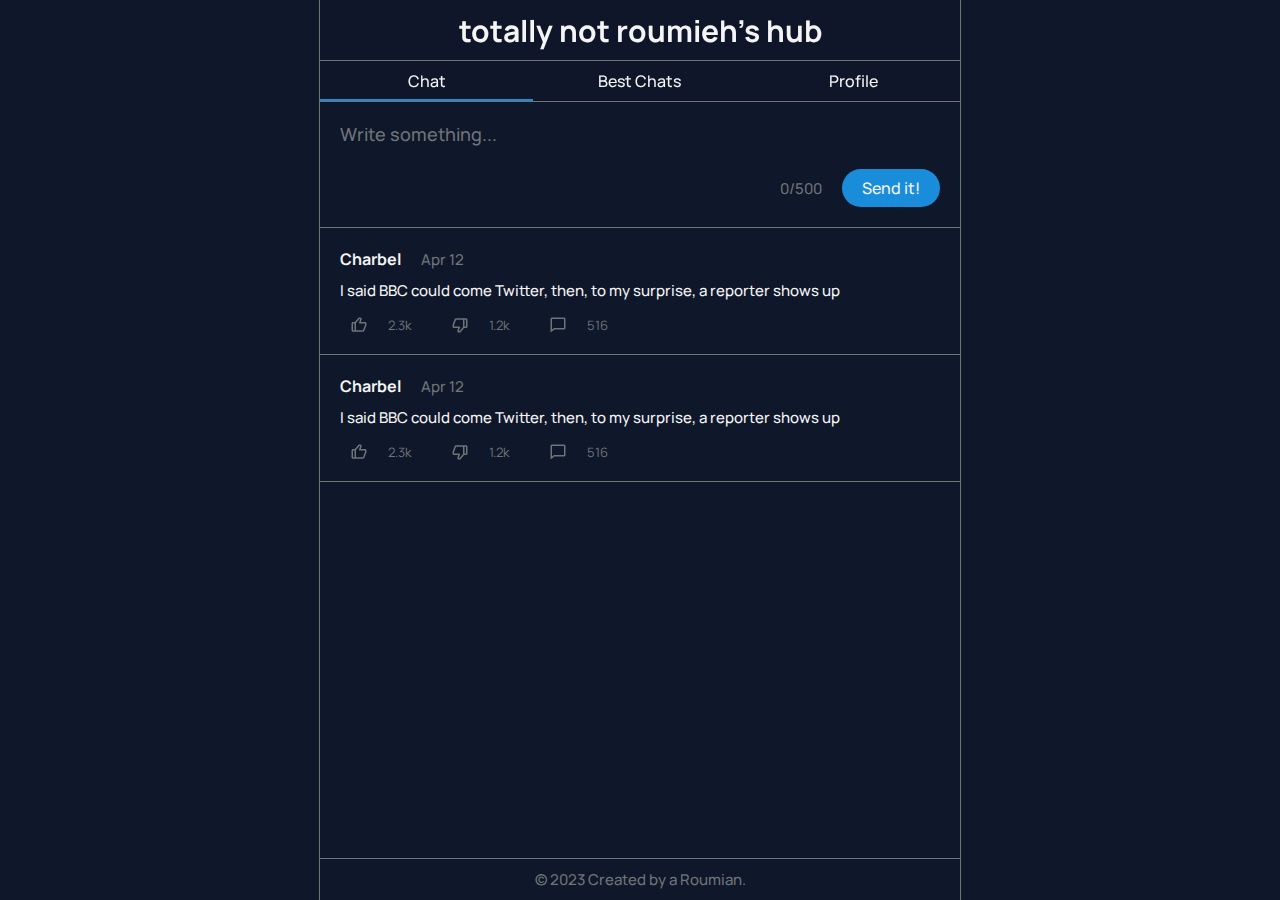
==== index.html @ 15b82f52 "Signle html design" ====
<!DOCTYPE html>
<html lang="en">
	<head>
		<meta charset="UTF-8" />
		<meta http-equiv="X-UA-Compatible" content="IE=edge" />
		<meta name="viewport" content="width=device-width, initial-scale=1.0" />

		<link rel="preconnect" href="https://fonts.googleapis.com" />
		<link rel="preconnect" href="https://fonts.gstatic.com" crossorigin />
		<link href="https://fonts.googleapis.com/css2?family=Manrope:wght@200;300;400;500;600;700;800&display=swap" rel="stylesheet" />

		<link rel="stylesheet" href="basic.css" />
		<link rel="stylesheet" href="loadingStyle.css" />

		<script>
			window.location.replace("root.html");
		</script>

		<title>totally not roumieh's hub</title>
	</head>
	<body>
		<div class="loading-container">
			<h1 class="loading-title">totally not roumieh's hub</h1>
			<div class="loading-loader"></div>
		</div>
	</body>
</html>
---- basic.css ----
:root {
	--background-color: #0f172a;
	--text-color: whitesmoke;
	--accent-color: #1a8dda;
	--accent-dark-color: #1977cf;
	--accent-darker-color: #0e3166;
	--gray-color: #6f7479;
	--gray-2-color: #3e4144;
	--red-color: #ff0000;
	--display-font: "Manrope", "Segoe UI", Tahoma, Geneva, Verdana, sans-serif;
	--body-font: "Manrope", "Segoe UI", Tahoma, Geneva, Verdana, sans-serif;
}
---- loadingStyle.css ----
body {
	width: 100vw;
	height: 100vh;
	background-color: var(--background-color);
	color: var(--text-color);
	font-family: var(--display-font);
	position: relative;
	padding: 0;
	margin: 0;
}

.loading-container {
	display: flex;
	flex-direction: column;
	justify-content: center;
	align-items: center;
	width: 100%;
	height: 100%;
	padding: 0;
	margin: 0;
}

.loading-title {
	padding: 20px 0;
	margin: 0;
}

.loading-loader {
	border: 4px solid var(--accent-darker-color);
	border-top: 4px solid var(--accent-color);
	border-radius: 50%;
	width: 18px;
	height: 18px;
	animation: spin 0.7s linear infinite;
}

@keyframes spin {
	0% {
		transform: rotate(0deg);
	}
	100% {
		transform: rotate(360deg);
	}
}
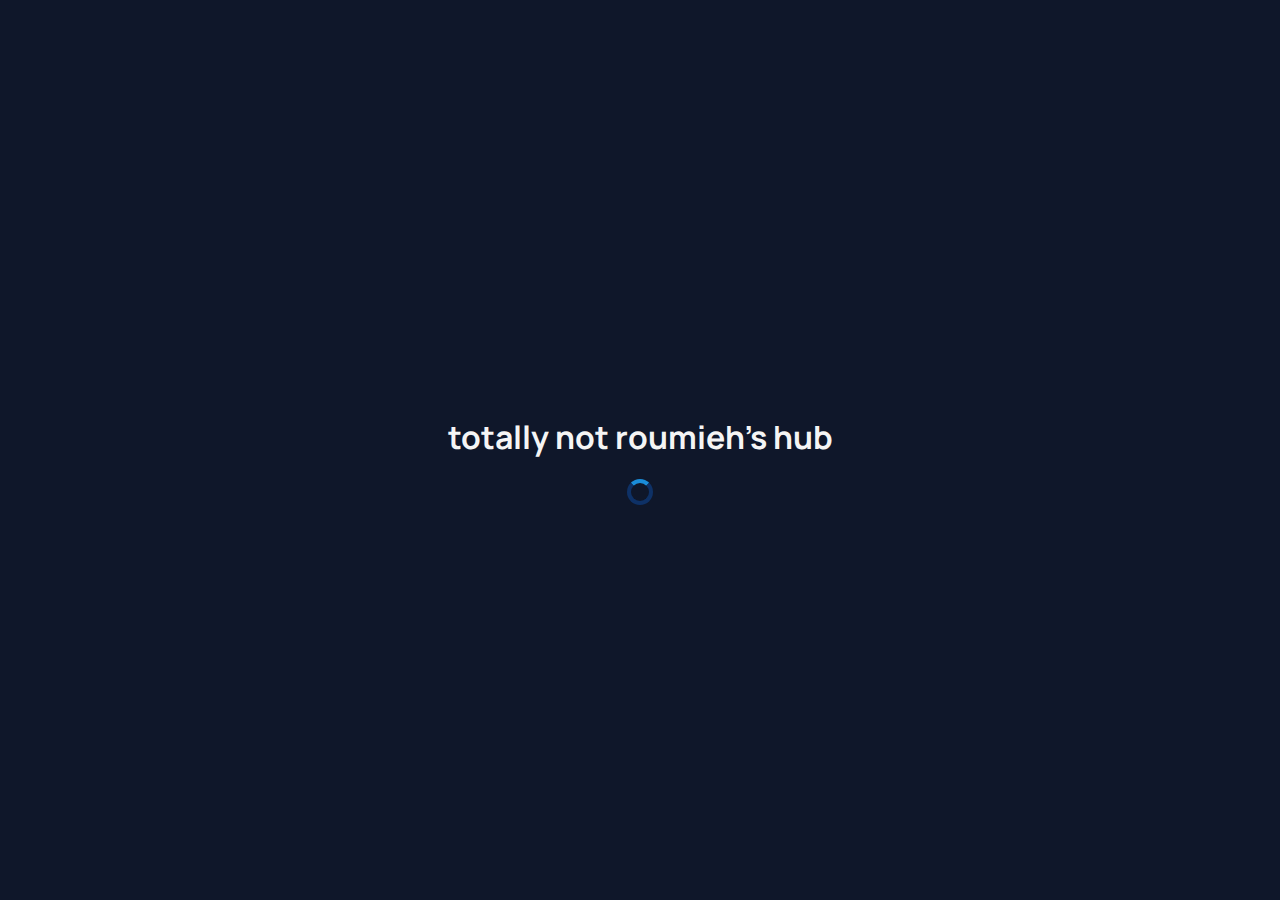
==== commit 5e95feb9: "bug fix" ====
--- a/index.html
+++ b/index.html
@@ -13,7 +13,9 @@
 		<link rel="stylesheet" href="loadingStyle.css" />
 
 		<script>
-			window.location.replace("root.html");
+			setTimeout(() => {
+				window.location.replace("root.html");
+			}, 2000);
 		</script>
 
 		<title>totally not roumieh's hub</title>
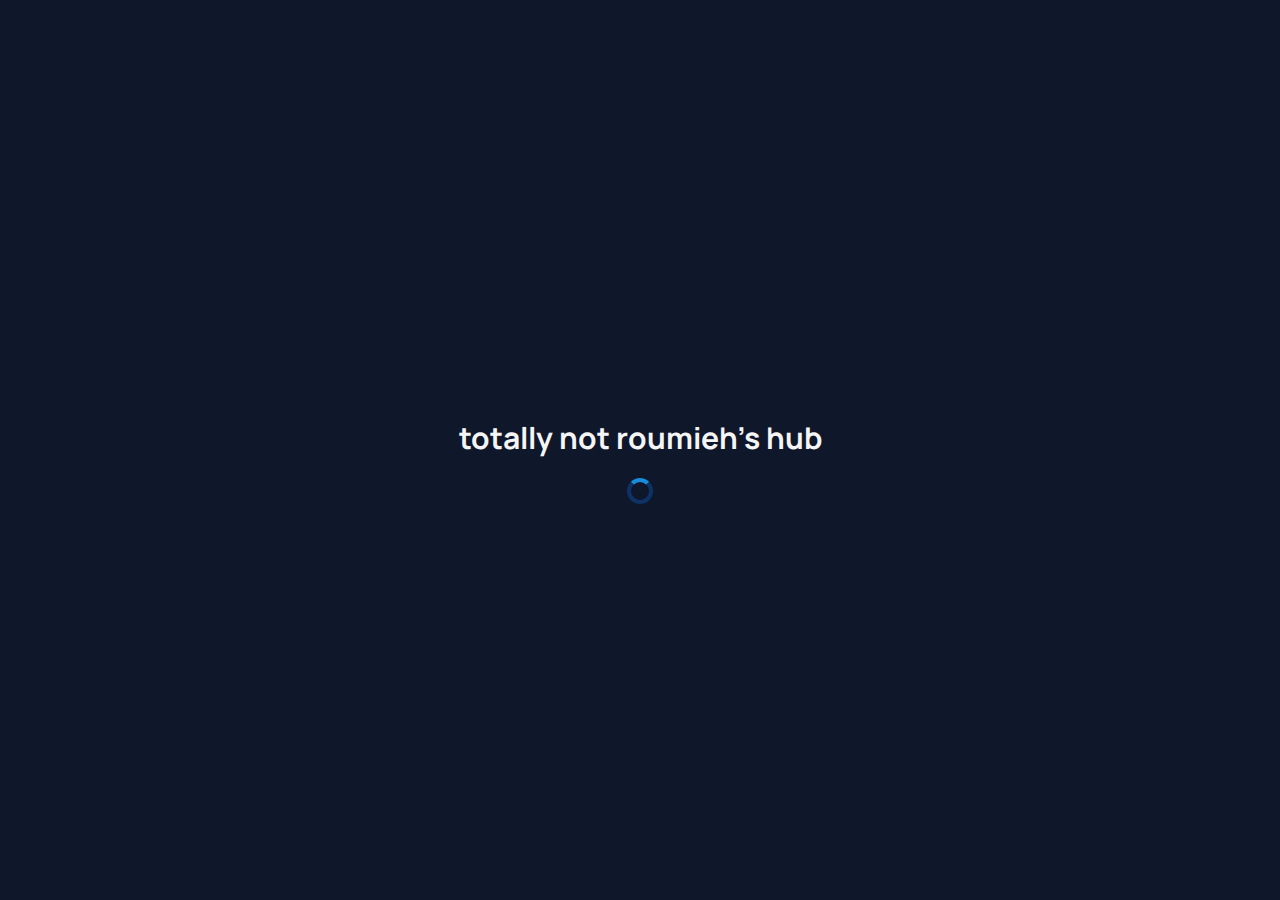
==== commit 6f5f1367: "Added a lot of features" ====
--- a/index.html
+++ b/index.html
@@ -10,20 +10,229 @@
 		<link href="https://fonts.googleapis.com/css2?family=Manrope:wght@200;300;400;500;600;700;800&display=swap" rel="stylesheet" />
 
 		<link rel="stylesheet" href="basic.css" />
+		<link rel="stylesheet" href="mainStyle.css" />
+		<link rel="stylesheet" href="homeStyle.css" />
+		<link rel="stylesheet" href="profileStyle.css" />
 		<link rel="stylesheet" href="loadingStyle.css" />
 
-		<script>
-			setTimeout(() => {
-				window.location.replace("root.html");
-			}, 2000);
-		</script>
-
-		<title>totally not roumieh's hub</title>
+		<script type="text/javascript" src="homeScript.js" defer></script>
+		<script type="text/javascript" src="rootScript.js" defer></script>
+		<script type="text/javascript" src="profileScript.js" defer></script>
+		<script type="text/javascript" src="stateManager.js" defer></script>
+
+		<title>Roumieh Hub</title>
 	</head>
 	<body>
-		<div class="loading-container">
+		<section id="container" class="container">
+			<header class="header">
+				<div class="header-title">
+					<h1>totally not roumieh's hub</h1>
+				</div>
+				<div class="header-buttons">
+					<a><button id="home-button" class="header-button active">Chat</button></a>
+					<a><button id="best-button" class="header-button">Best Chats</button></a>
+					<a><button id="profile-button" class="header-button">Profile</button></a>
+				</div>
+			</header>
+			<div class="header-offset"></div>
+			<div id="home" class="main active">
+				<div class="write">
+					<textarea class="textarea write-textarea" rows="1" placeholder="Write something..."></textarea>
+					<div class="write-settings">
+						<p class="character-count write-character-count">0/500</p>
+						<button class="btn">
+							<!--write-button-->
+							<div class="loader"></div>
+							Send it!
+						</button>
+					</div>
+				</div>
+
+				<div class="feed-item">
+					<div class="feed-item-username-date-container">
+						<div class="feed-item-username-container">
+							<p class="feed-item-username">Charbel</p>
+						</div>
+						<div class="feed-item-date-container">
+							<p class="feed-item-date">Apr 12</p>
+						</div>
+					</div>
+					<div class="feed-item-text-container">
+						<p class="feed-item-text">I said BBC could come Twitter, then, to my surprise, a reporter shows up</p>
+					</div>
+					<div class="feed-item-buttons">
+						<div class="feed-item-button-container">
+							<button class="feed-item-button like-button">
+								<svg xmlns="http://www.w3.org/2000/svg" stoke="white" stroke-width="1" width="18" height="18" viewBox="0 0 24 24" style="fill: #6f7479"><path d="M20 8h-5.612l1.123-3.367c.202-.608.1-1.282-.275-1.802S14.253 2 13.612 2H12c-.297 0-.578.132-.769.36L6.531 8H4c-1.103 0-2 .897-2 2v9c0 1.103.897 2 2 2h13.307a2.01 2.01 0 0 0 1.873-1.298l2.757-7.351A1 1 0 0 0 22 12v-2c0-1.103-.897-2-2-2zM4 10h2v9H4v-9zm16 1.819L17.307 19H8V9.362L12.468 4h1.146l-1.562 4.683A.998.998 0 0 0 13 10h7v1.819z"></path></svg>
+							</button>
+							<p>2.3k</p>
+						</div>
+						<div class="feed-item-button-container">
+							<button class="feed-item-button dislike-button">
+								<svg xmlns="http://www.w3.org/2000/svg" width="18" height="18" viewBox="0 0 24 24" style="fill: #6f7479"><path d="M20 3H6.693A2.01 2.01 0 0 0 4.82 4.298l-2.757 7.351A1 1 0 0 0 2 12v2c0 1.103.897 2 2 2h5.612L8.49 19.367a2.004 2.004 0 0 0 .274 1.802c.376.52.982.831 1.624.831H12c.297 0 .578-.132.769-.36l4.7-5.64H20c1.103 0 2-.897 2-2V5c0-1.103-.897-2-2-2zm-8.469 17h-1.145l1.562-4.684A1 1 0 0 0 11 14H4v-1.819L6.693 5H16v9.638L11.531 20zM18 14V5h2l.001 9H18z"></path></svg>
+							</button>
+							<p>1.2k</p>
+						</div>
+						<div class="feed-item-button-container">
+							<button class="feed-item-button comment-button">
+								<svg xmlns="http://www.w3.org/2000/svg" width="18" height="18" viewBox="0 0 24 24" style="fill: #6f7479"><path d="M20 2H4c-1.103 0-2 .897-2 2v18l5.333-4H20c1.103 0 2-.897 2-2V4c0-1.103-.897-2-2-2zm0 14H6.667L4 18V4h16v12z"></path></svg>
+							</button>
+							<p>516</p>
+						</div>
+					</div>
+					<div class="feed-item-comments-container open-comment-section">
+						<div class="feed-item-comment-write">
+							<textarea class="textarea feed-item-comment-write-textarea" rows="1" placeholder="Write a comment..."></textarea>
+							<div class="feed-item-comment-write-settings">
+								<p class="character-count feed-item-comment-write-character-count">0/500</p>
+								<button class="btn">
+									<div class="loader"></div>
+									Reply
+								</button>
+							</div>
+						</div>
+
+						<div class="feed-item-comment">
+							<div class="feed-item-comment-username-date-container">
+								<div class="feed-item-comment-username-container">
+									<p class="feed-item-comment-username">Assaker</p>
+								</div>
+								<div class="feed-item-comment-date-container">
+									<p class="feed-item-comment-date">Apr 12</p>
+								</div>
+							</div>
+							<div class="feed-item-comment-text-container">
+								<p class="feed-item-comment-text">I said BBC could come Twitter, then, to my surprise, a reporter shows up. I said BBC could come Twitter, then, to my surprise, a reporter shows up. I said BBC could come Twitter, then, to my surprise, a reporter shows up.</p>
+							</div>
+						</div>
+
+						<div class="feed-item-comment">
+							<div class="feed-item-comment-username-date-container">
+								<div class="feed-item-comment-username-container">
+									<p class="feed-item-comment-username">Assaker</p>
+								</div>
+								<div class="feed-item-comment-date-container">
+									<p class="feed-item-comment-date">Apr 12</p>
+								</div>
+							</div>
+							<div class="feed-item-comment-text-container">
+								<p class="feed-item-comment-text">I said BBC could come Twitter, then, to my surprise, a reporter shows up. I said BBC could come Twitter, then, to my surprise, a reporter shows up. I said BBC could come Twitter, then, to my surprise, a reporter shows up.</p>
+							</div>
+						</div>
+					</div>
+				</div>
+
+				<div class="feed-item">
+					<div class="feed-item-username-date-container">
+						<div class="feed-item-username-container">
+							<p class="feed-item-username">Charbel</p>
+						</div>
+						<div class="feed-item-date-container">
+							<p class="feed-item-date">Apr 12</p>
+						</div>
+					</div>
+					<div class="feed-item-text-container">
+						<p class="feed-item-text">I said BBC could come Twitter, then, to my surprise, a reporter shows up</p>
+					</div>
+					<div class="feed-item-buttons">
+						<div class="feed-item-button-container">
+							<button class="feed-item-button like-button">
+								<svg xmlns="http://www.w3.org/2000/svg" stoke="white" stroke-width="1" width="18" height="18" viewBox="0 0 24 24" style="fill: #6f7479"><path d="M20 8h-5.612l1.123-3.367c.202-.608.1-1.282-.275-1.802S14.253 2 13.612 2H12c-.297 0-.578.132-.769.36L6.531 8H4c-1.103 0-2 .897-2 2v9c0 1.103.897 2 2 2h13.307a2.01 2.01 0 0 0 1.873-1.298l2.757-7.351A1 1 0 0 0 22 12v-2c0-1.103-.897-2-2-2zM4 10h2v9H4v-9zm16 1.819L17.307 19H8V9.362L12.468 4h1.146l-1.562 4.683A.998.998 0 0 0 13 10h7v1.819z"></path></svg>
+							</button>
+							<p>2.3k</p>
+						</div>
+						<div class="feed-item-button-container">
+							<button class="feed-item-button dislike-button">
+								<svg xmlns="http://www.w3.org/2000/svg" width="18" height="18" viewBox="0 0 24 24" style="fill: #6f7479"><path d="M20 3H6.693A2.01 2.01 0 0 0 4.82 4.298l-2.757 7.351A1 1 0 0 0 2 12v2c0 1.103.897 2 2 2h5.612L8.49 19.367a2.004 2.004 0 0 0 .274 1.802c.376.52.982.831 1.624.831H12c.297 0 .578-.132.769-.36l4.7-5.64H20c1.103 0 2-.897 2-2V5c0-1.103-.897-2-2-2zm-8.469 17h-1.145l1.562-4.684A1 1 0 0 0 11 14H4v-1.819L6.693 5H16v9.638L11.531 20zM18 14V5h2l.001 9H18z"></path></svg>
+							</button>
+							<p>1.2k</p>
+						</div>
+						<div class="feed-item-button-container">
+							<button class="feed-item-button comment-button">
+								<svg xmlns="http://www.w3.org/2000/svg" width="18" height="18" viewBox="0 0 24 24" style="fill: #6f7479"><path d="M20 2H4c-1.103 0-2 .897-2 2v18l5.333-4H20c1.103 0 2-.897 2-2V4c0-1.103-.897-2-2-2zm0 14H6.667L4 18V4h16v12z"></path></svg>
+							</button>
+							<p>516</p>
+						</div>
+					</div>
+					<div class="feed-item-comments-container open-comment-section">
+						<div class="feed-item-comment-write">
+							<textarea class="textarea feed-item-comment-write-textarea" rows="1" placeholder="Write a comment..."></textarea>
+							<div class="feed-item-comment-write-settings">
+								<p class="character-count feed-item-comment-write-character-count">0/500</p>
+								<button class="btn">
+									<div class="loader"></div>
+									Reply
+								</button>
+								<!--feed-item-comment-write-button-->
+							</div>
+						</div>
+
+						<div class="feed-item-comment">
+							<div class="feed-item-no-comments-text-container">
+								<p class="feed-item-no-comments-text">no comments yet</p>
+							</div>
+						</div>
+					</div>
+				</div>
+			</div>
+			<div id="best" class="main">
+				<div class="header-title"><h1>😎</h1></div>
+			</div>
+			<div id="profile" class="main profile">
+				<div id="login-container" class="profile-container login">
+					<h2 class="profile-title">Log in</h2>
+					<input type="text" id="username-login-input" name="username" placeholder="Username or email" />
+					<input type="password" id="password-login-input" name="password" placeholder="Password" />
+					<div class="profile-buttons">
+						<button class="other-button forgot-password">Forgot password?</button>
+					</div>
+					<div class="profile-buttons">
+						<button id="take-to-register-button" class="other-button" type="button">Register</button>
+						<button id="login-button" class="btn" type="button">Sign in</button>
+					</div>
+
+					<p id="login-error" class="error"></p>
+				</div>
+				<div id="register-container" class="profile-container register">
+					<h2 class="profile-title">Register</h2>
+					<input type="email" id="email-register-input" name="email" placeholder="Your best email" />
+					<input type="text" id="username-register-input" name="username" placeholder="Username" />
+					<input type="password" id="password-register-input" name="password" placeholder="Password" />
+					<input type="password" id="repeat-password-register-input" name="password" placeholder="Repeat password" />
+
+					<!--<h2 class="profile-subtitle">Security questions</h2>
+					<p class="profile-extra-info">
+						These questions are used<br />
+						to reset your password.<br />
+						Please answer carefully.
+					</p>
+					<input type="text" placeholder="cats or dogs?" />
+					<input type="text" placeholder="the last school you were at" />
+					<input type="text" placeholder="the sports you are best at" />
+					<input type="text" placeholder="meat or chicken?" />-->
+
+					<div class="profile-buttons">
+						<button id="take-to-login-button" class="other-button" type="button">Log in</button>
+						<button id="register-button" class="btn" type="button">Register</button>
+					</div>
+
+					<p id="register-error" class="error"></p>
+				</div>
+				<div id="profile-container" class="profile-container profile active">
+					<h2 id="profile-username" class="profile-title">Username: w</h2>
+					<h2 id="profile-email" class="profile-title">Email: w@w.com</h2>
+					<div class="profile-buttons">
+						<button id="logout-button" class="btn" type="button">Log out</button>
+					</div>
+				</div>
+			</div>
+			<footer class="footer">
+				<p>© 2023 Created by a Roumian.</p>
+			</footer>
+		</section>
+		<section id="loading-container" class="loading-container active">
 			<h1 class="loading-title">totally not roumieh's hub</h1>
 			<div class="loading-loader"></div>
-		</div>
+		</section>
 	</body>
 </html>
--- a/mainStyle.css
+++ b/mainStyle.css
@@ -0,0 +1,243 @@
+body {
+	font-family: var(--display-font);
+	background-color: var(--background-color);
+	color: var(--text-color);
+	margin: 0;
+	padding: 0;
+}
+
+.container.active {
+	/*border-left: 1px solid var(--gray-color);
+	border-right: 1px solid var(--gray-color);*/
+	box-shadow: 0px 0px 0px 1px var(--gray-color);
+	width: 100%;
+	max-width: 640px;
+	margin: 0 auto;
+	padding: 0;
+	min-height: 100vh;
+	display: flex;
+	flex-direction: column;
+	justify-content: space-between;
+	position: relative;
+	visibility: visible;
+}
+
+.container {
+	display: none;
+	visibility: hidden;
+}
+
+.header {
+	padding: 0;
+	margin: 0;
+	width: 100%;
+	max-width: 640px;
+	display: flex;
+	flex-direction: column;
+	justify-content: center;
+	align-items: center;
+	position: fixed;
+	/*border-right: 1px solid var(--gray-color);
+	border-left: 1px solid var(--gray-color);*/
+	border-bottom: 1px solid var(--gray-color);
+	backdrop-filter: blur(10px);
+	-webkit-backdrop-filter: blur(10px);
+	background-color: #0f172a53;
+	z-index: 21;
+}
+
+.header-title {
+	padding: 0;
+	margin: 0;
+	width: 100%;
+	height: 60px;
+	display: flex;
+	flex-direction: column;
+	justify-content: center;
+	align-items: center;
+	position: relative;
+	border-bottom: 1px solid var(--gray-color);
+}
+
+h1 {
+	font-family: var(--display-font);
+	font-size: 30px;
+	font-weight: 700;
+	color: var(--text-color);
+	margin: 0;
+	text-align: center;
+	width: 100%;
+}
+
+.header-buttons {
+	display: flex;
+	flex-direction: row;
+	justify-content: space-around;
+	align-items: center;
+	width: 100%;
+	height: 40px;
+	padding: 0;
+	margin: 0;
+}
+
+.header-buttons a {
+	font-family: var(--display-font);
+	margin: 0;
+	border: none;
+	background-color: transparent;
+	color: var(--text-color);
+	font-size: 16px;
+	font-weight: 500;
+	height: 40px;
+	width: 33.333333333333%;
+	cursor: pointer;
+	position: relative;
+}
+
+.header-button {
+	font-family: var(--display-font);
+	margin: 0;
+	border: none;
+	background-color: transparent;
+	color: var(--text-color);
+	font-size: 16px;
+	font-weight: 500;
+	height: 100%;
+	width: 100%;
+	cursor: pointer;
+	position: relative;
+	box-shadow: inset 0px -2px 0px 0 transparent;
+
+	transition: all 0.1s ease-in-out;
+}
+
+.header-button.active {
+	box-shadow: inset 0px -2px 0px 0 var(--accent-color);
+}
+
+.header-button:hover {
+	box-shadow: inset 0px -2px 0px 0 var(--accent-color);
+}
+
+.header-offset {
+	height: 100px;
+	background-color: var(--background-color);
+}
+
+.error {
+	font-family: var(--display-font);
+	font-size: 16px;
+	font-weight: 500;
+	color: var(--red-color);
+	padding: 0;
+	margin: 0;
+	text-align: center;
+}
+
+.main {
+	display: none;
+	width: 100%;
+	min-height: 0;
+	height: 0;
+	position: relative;
+	visibility: hidden;
+}
+
+.main.active {
+	visibility: visible;
+	display: flex;
+	flex-direction: column;
+	width: 100%;
+	min-height: calc(100vh - 141px);
+	height: auto;
+	position: relative;
+}
+
+.btn {
+	font-family: var(--display-font);
+	padding: 8px 20px;
+	margin: 0;
+	border: none;
+	background-color: var(--accent-color);
+	color: var(--text-color);
+	font-size: 16px;
+	font-weight: 500;
+	cursor: pointer;
+	position: relative;
+	border-radius: 100px;
+	pointer-events: all;
+
+	transition: all 0.2s ease-in-out;
+}
+
+.btn.loading {
+	font-size: 0;
+	pointer-events: none;
+}
+
+.btn.loading > .loader {
+	border: 2px solid rgba(0, 0, 0, 0.4);
+	border-top: 2px solid rgba(255, 255, 255, 0.6);
+	border-radius: 50%;
+	width: 16px;
+	height: 16px;
+	animation: spin 2s linear infinite;
+}
+
+@keyframes spin {
+	0% {
+		transform: rotate(0deg);
+	}
+	100% {
+		transform: rotate(360deg);
+	}
+}
+
+.btn:hover {
+	background-color: var(--accent-dark-color);
+}
+
+.btn.inactive {
+	background-color: var(--gray-color);
+}
+
+.footer {
+	width: calc(100%); /*had  - 2px*/
+	background-color: var(--background-color);
+	box-shadow: 0px 0px 0px 1px var(--gray-color);
+	/*border-right: 1px solid var(--gray-color);
+	border-left: 1px solid var(--gray-color);*/
+}
+
+.footer p {
+	font-size: 15px;
+	font-weight: 500;
+	color: var(--gray-color);
+	padding: 10px 0;
+	margin: 0;
+	text-align: center;
+}
+
+@media screen and (max-width: 640px) {
+	.container {
+		box-shadow: none;
+	}
+}
+
+@media screen and (max-width: 450px) {
+	h1 {
+		font-size: 26px;
+	}
+}
+
+@media screen and (max-width: 360px) {
+	h1 {
+		font-size: 24px;
+	}
+}
+
+@media screen and (max-width: 320px) {
+	h1 {
+		font-size: 20px;
+	}
+}
--- a/homeStyle.css
+++ b/homeStyle.css
@@ -0,0 +1,400 @@
+/* WRITE */
+
+.write {
+	max-width: calc(100%);
+	background-color: var(--background-color);
+	/*border-right: 1px solid var(--gray-color);
+	border-left: 1px solid var(--gray-color);*/
+	border-bottom: 1px solid var(--gray-color);
+	display: flex;
+	flex-direction: column;
+	align-items: center;
+	position: relative;
+}
+
+.write-textarea {
+	width: calc(100% - 40px);
+	border: none;
+	margin: 20px 0;
+	margin-bottom: 0px;
+	background-color: var(--background-color);
+	resize: none;
+	font-size: 18px;
+	font-weight: 500;
+	color: var(--text-color);
+	font-family: var(--body-font);
+}
+
+::placeholder {
+	color: var(--gray-color);
+	opacity: 1;
+}
+
+:-ms-input-placeholder {
+	color: var(--gray-color);
+}
+
+::-ms-input-placeholder {
+	color: var(--gray-color);
+}
+
+.write-textarea:focus {
+	outline: none;
+}
+
+.write-settings {
+	width: calc(100% - 40px);
+	display: flex;
+	flex-direction: row;
+	justify-content: right;
+	align-items: center;
+	gap: 20px;
+	margin-bottom: 20px;
+	padding: 0;
+}
+
+.write-character-count {
+	font-size: 15px;
+	font-weight: 500;
+	color: var(--gray-color);
+	font-family: var(--body-font);
+	margin: 0;
+	padding: 0;
+}
+
+.write-button {
+	font-family: var(--display-font);
+	padding: 8px 20px;
+	margin: 0;
+	border: none;
+	background-color: var(--accent-color);
+	color: var(--text-color);
+	font-size: 16px;
+	font-weight: 500;
+	cursor: pointer;
+	position: relative;
+	border-radius: 100px;
+
+	transition: all 0.2s ease-in-out;
+}
+
+.write-button:hover {
+	background-color: var(--accent-dark-color);
+}
+
+/* FEED */
+
+.feed {
+	display: flex;
+	flex-direction: column;
+	width: 100%;
+	min-height: calc(100vh - 272px);
+	position: relative;
+}
+
+.feed-item {
+	display: flex;
+	flex-direction: column;
+	width: calc(100%); /* had -2px*/
+	border-bottom: 1px solid var(--gray-color);
+	background-color: var(--background-color);
+}
+
+.feed-item-username-date-container {
+	width: calc(100% - 40px);
+	padding: 0;
+	padding-top: 20px;
+	margin: 0 auto;
+	position: relative;
+	display: flex;
+	flex-direction: row;
+	justify-content: left;
+	gap: 20px;
+}
+
+.feed-item-username-container {
+	display: flex;
+	flex-direction: row;
+	align-items: center;
+	padding: 0;
+	margin: 0 auto;
+	position: relative;
+}
+
+.feed-item-username {
+	width: 100%;
+	font-size: 16px;
+	font-weight: 700;
+	color: var(--text-color);
+	padding: 0;
+	margin: 0;
+}
+
+.feed-item-date-container {
+	display: flex;
+	flex-direction: row;
+	align-items: center;
+	width: 100%;
+	padding: 0;
+	margin: 0 auto;
+	position: relative;
+}
+
+.feed-item-date {
+	width: 100%;
+	font-size: 15px;
+	font-weight: 500;
+	color: var(--gray-color);
+	padding: 0;
+	margin: 0;
+}
+
+.feed-item-text-container {
+	padding: 0;
+	width: calc(100% - 40px);
+	margin: 0 auto;
+	position: relative;
+}
+
+.feed-item-text {
+	font-size: 15px;
+	font-weight: 500;
+	color: var(--text-color);
+	padding: 10px 0;
+	margin: 0;
+	width: 100%;
+}
+
+.feed-item-buttons {
+	padding: 0;
+	padding-bottom: 10px;
+	margin: 0 auto;
+	margin-top: -5px;
+	width: calc(100% - 40px);
+	display: flex;
+	flex-direction: row;
+	justify-content: left;
+	align-items: center;
+	gap: 30px;
+}
+
+.feed-item-button-container {
+	display: flex;
+	flex-direction: row;
+	justify-content: center;
+	align-items: center;
+	gap: 10px;
+	padding: 0;
+	margin: 0;
+}
+
+.feed-item-button path {
+	fill: var(--gray-color);
+}
+
+.feed-item-button {
+	cursor: pointer;
+	background-color: transparent;
+	border: none;
+	border-radius: 100px;
+	padding: 10px;
+	display: flex;
+	flex-direction: column;
+	justify-content: center;
+	align-items: center;
+	transition: all 0.2s ease-in-out;
+}
+
+.feed-item-button.active > svg > path {
+	fill: var(--accent-color);
+}
+
+.feed-item-button:hover {
+	background-color: var(--accent-darker-color);
+}
+
+.feed-item-button:hover > svg > path {
+	fill: var(--accent-color);
+}
+
+.feed-item-button-container p {
+	color: var(--gray-color);
+	font-size: 13px;
+	padding: 0;
+	margin: 0;
+	text-align: center;
+}
+
+.feed-item-comments-container {
+	width: 0;
+	height: 0;
+	display: hidden;
+	pointer-events: none;
+	visibility: hidden;
+	overflow: hidden;
+}
+
+.feed-item-comments-container.active {
+	width: 100%;
+	padding: 0;
+	display: flex;
+	flex-direction: column;
+	justify-content: center;
+	align-items: center;
+	position: relative;
+	border-top: 1px solid var(--gray-color);
+	padding-bottom: 10px;
+	pointer-events: all;
+	visibility: visible;
+	height: auto;
+}
+
+.feed-item-comment {
+	width: calc(100% - 80px);
+	margin: 0 auto;
+	border-top: 1px solid var(--gray-color);
+}
+
+.feed-item-comment-username-date-container {
+	width: 100%;
+	padding: 0;
+	padding-top: 10px;
+	padding-bottom: 5px;
+	margin: 0 auto;
+	position: relative;
+	display: flex;
+	flex-direction: row;
+	justify-content: left;
+	gap: 20px;
+}
+
+.feed-item-comment-username-container {
+	display: flex;
+	flex-direction: row;
+	align-items: center;
+	padding: 0;
+	margin: 0;
+}
+
+.feed-item-comment-username {
+	font-size: 16px;
+	font-weight: 700;
+	color: var(--text-color);
+	padding: 0;
+	margin: 0;
+}
+
+.feed-item-comment-date-container {
+	display: flex;
+	flex-direction: row;
+	align-items: center;
+	width: 100%;
+	padding: 0;
+	margin: 0;
+}
+
+.feed-item-comment-date {
+	width: 100%;
+	font-size: 15px;
+	font-weight: 500;
+	color: var(--gray-color);
+	padding: 0;
+	margin: 0;
+}
+
+.feed-item-comment-text-container {
+	padding: 0;
+	margin: 0;
+	width: 100%;
+}
+
+.feed-item-comment-text {
+	font-size: 15px;
+	font-weight: 500;
+	color: var(--text-color);
+	padding: 10px 0;
+	padding-top: 0px;
+	margin: 0;
+}
+
+.feed-item-no-comments-text-container {
+	padding: 0;
+	margin: 0;
+	width: 100%;
+}
+
+.feed-item-no-comments-text {
+	font-size: 15px;
+	font-weight: 500;
+	color: var(--gray-color);
+	padding: 10px 0;
+	margin: 0;
+	text-align: center;
+}
+
+.feed-item-comment-write {
+	width: calc(100% - 80px);
+	margin: 0 auto;
+	background-color: var(--background-color);
+	display: flex;
+	flex-direction: column;
+	align-items: center;
+	position: relative;
+}
+
+.feed-item-comment-write-textarea {
+	width: 100%;
+	border: none;
+	margin: 20px 0;
+	margin-bottom: 0px;
+	background-color: var(--background-color);
+	resize: none;
+	font-size: 18px;
+	font-weight: 500;
+	color: var(--text-color);
+	font-family: var(--body-font);
+}
+
+.feed-item-comment-write-textarea:focus {
+	outline: none;
+}
+
+.feed-item-comment-write-settings {
+	width: 100%;
+	display: flex;
+	flex-direction: row;
+	justify-content: right;
+	align-items: center;
+	gap: 20px;
+	margin-bottom: 20px;
+	padding: 0;
+}
+
+.feed-item-comment-write-character-count {
+	font-size: 15px;
+	font-weight: 500;
+	color: var(--gray-color);
+	font-family: var(--body-font);
+	margin: 0;
+	padding: 0;
+}
+
+.feed-item-comment-write-button {
+	font-family: var(--display-font);
+	padding: 8px 20px;
+	margin: 0;
+	border: none;
+	background-color: var(--accent-color);
+	color: var(--text-color);
+	font-size: 16px;
+	font-weight: 500;
+	cursor: pointer;
+	position: relative;
+	border-radius: 100px;
+
+	transition: all 0.2s ease-in-out;
+}
+
+.feed-item-comment-write-button:hover {
+	background-color: var(--accent-dark-color);
+}
--- a/profileStyle.css
+++ b/profileStyle.css
@@ -0,0 +1,119 @@
+.profile {
+	align-items: center;
+	justify-content: center;
+	width: 100%;
+	position: relative;
+}
+
+.profile-container {
+	display: none;
+	height: 0;
+	visibility: hidden;
+}
+
+.profile-container.active {
+	visibility: visible;
+	display: flex;
+	flex-direction: column;
+	align-items: center;
+	justify-content: center;
+	width: 100%;
+	height: 100%;
+	gap: 20px;
+	padding: 20px 0;
+}
+
+.profile-title {
+	font-family: var(--display-font);
+	font-weight: 700;
+	font-size: 30px;
+	color: var(--text-color);
+	padding: 0;
+	margin: 0;
+	text-align: center;
+}
+
+.profile-subtitle {
+	font-family: var(--display-font);
+	font-weight: 600;
+	font-size: 18px;
+	color: var(--text-color);
+	padding: 0;
+	padding-top: 20px;
+	margin: 0;
+	text-align: center;
+}
+
+.profile-extra-info {
+	font-family: var(--display-font);
+	font-weight: 500;
+	font-size: 15px;
+	color: var(--gray-color);
+	padding: 0px;
+	margin: -10px 0;
+	margin-bottom: -5px;
+	text-align: center;
+}
+
+.profile-container input {
+	width: 100%;
+	max-width: 200px;
+	border: 1px solid var(--gray-color);
+	background-color: var(--background-color);
+	border-radius: 50px;
+	padding: 10px 10px;
+
+	font-family: var(--display-font);
+	font-weight: 600;
+	font-size: 15px;
+	color: var(--text-color);
+}
+
+::placeholder {
+	color: var(--gray-color);
+	opacity: 1;
+}
+
+:-ms-input-placeholder {
+	color: var(--gray-color);
+}
+
+::-ms-input-placeholder {
+	color: var(--gray-color);
+}
+
+.profile-container input:focus {
+	outline: none;
+	border: 1px solid var(--text-color);
+}
+
+.profile-buttons {
+	width: 100%;
+	max-width: 220px;
+	display: flex;
+	justify-content: space-between;
+	align-items: center;
+	padding: 0;
+	margin: 0;
+}
+
+.other-button {
+	font-family: var(--display-font);
+	padding: 0;
+	margin: -5px 0;
+	background-color: transparent;
+	border: none;
+	font-size: 15px;
+	color: var(--accent-color);
+	font-weight: 600;
+	cursor: pointer;
+	text-align: center;
+}
+
+.other-button.forgot-password {
+	width: 100%;
+}
+
+.other-button:hover {
+	text-decoration: underline;
+}
--- a/loadingStyle.css
+++ b/loadingStyle.css
@@ -1,23 +1,18 @@
-body {
-	width: 100vw;
-	height: 100vh;
-	background-color: var(--background-color);
-	color: var(--text-color);
-	font-family: var(--display-font);
-	position: relative;
-	padding: 0;
-	margin: 0;
-}
-
-.loading-container {
+.loading-container.active {
 	display: flex;
 	flex-direction: column;
 	justify-content: center;
 	align-items: center;
-	width: 100%;
-	height: 100%;
+	width: 100vw;
+	height: 100vh;
 	padding: 0;
 	margin: 0;
+	visibility: visible;
+}
+
+.loading-container {
+	display: none;
+	visibility: hidden;
 }
 
 .loading-title {
